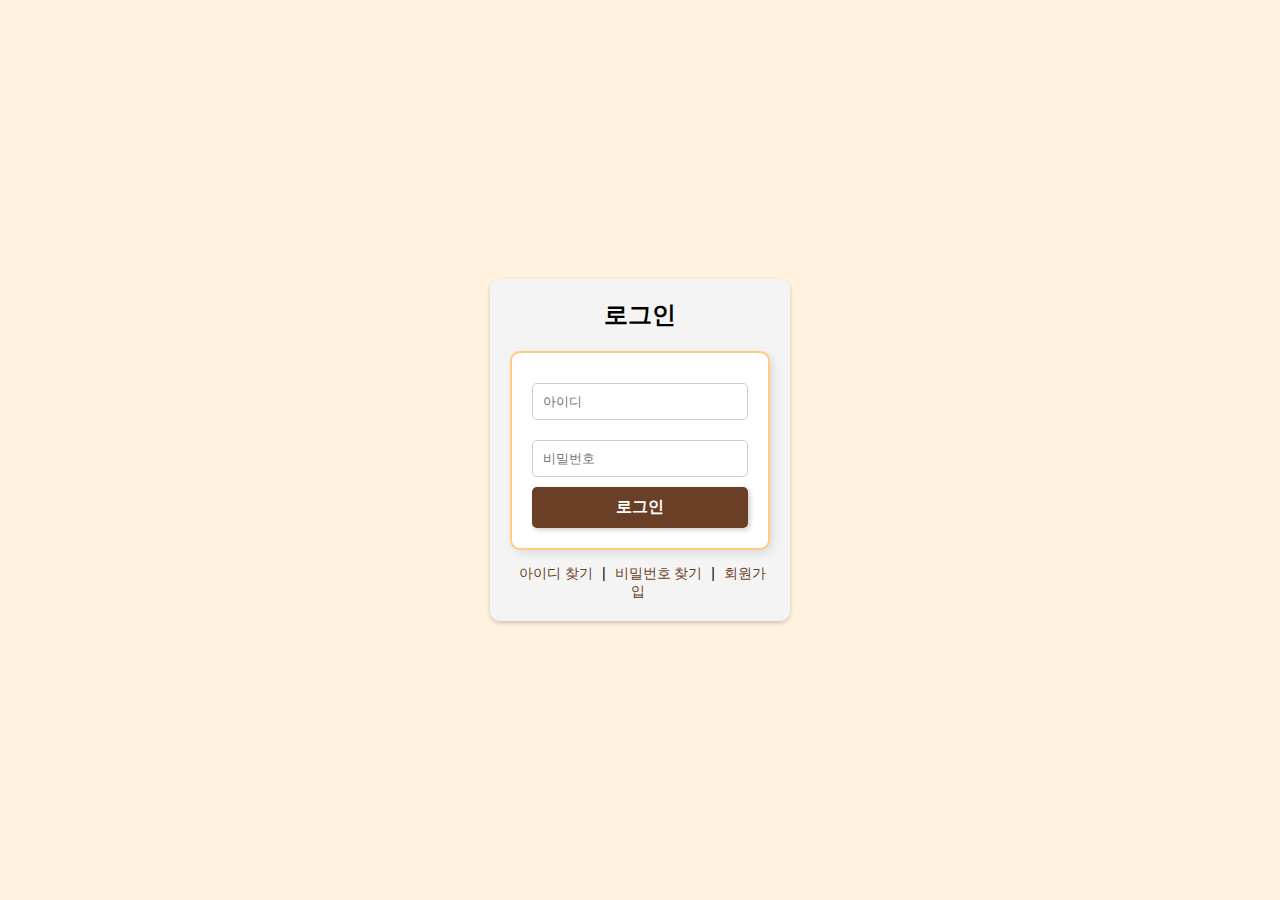
==== cakeshoplogin.html @ 31d34c52 "프론트엔드 과제용 케이크샵 온라인주문 페이지" ====
<!DOCTYPE html>
<html lang="ko">
<head>
    <meta charset="UTF-8">
    <meta name="viewport" content="width=device-width, initial-scale=1.0">
    <style>
        * {
            margin: 0;
            padding: 0;
            box-sizing: border-box;
        }
        body {
            font-family: Arial, sans-serif;
            background-color: #fff3e0; /* 부드러운 베이지 배경 */
            /* margin-top: 50px */
            display: flex;
            justify-content: center;
            align-items: center;
            height: 100vh;
        }
        .login-container {
            background: #f4f4f4;
            padding: 20px;
            border-radius: 10px;
            box-shadow: 0 2px 5px rgba(0, 0, 0, 0.2);
            width: 300px;
            text-align: center;
        }
        .login-container h2 {
            margin-bottom: 20px;
        }
        .login-container input {
            width: 100%;
            padding: 10px;
            margin: 10px 0;
            border: 1px solid #ccc;
            border-radius: 5px;
        }
        .login-container button {
            width: 100%;
            padding: 10px;
            background: #6b3e26;
            color: white;
            border: none;
            border-radius: 5px;
            cursor: pointer;
            font-size: 16px;
        }
        .login-container button:hover {
            background: #a0522d;
        }
        .links {
            margin-top: 15px;
            font-size: 14px;
        }
        .links a {
            color: #6b3e26;
            text-decoration: none;
            margin: 0 5px;
        }
        .links a:hover {
            text-decoration: underline;
        }
        form { 
            display: inline-block; 
            text-align: left; 
            padding: 20px; 
            border: 2px solid #ffcc80; /* 연한 주황 테두리 */
            border-radius: 10px; 
            background-color: #ffffff; /* 흰 배경 */
            box-shadow: 3px 3px 10px rgba(0, 0, 0, 0.1); /* 살짝 그림자 */
        }
        .error { 
            color: red; 
            font-size: 12px; 
            display: none; 
        }
        /* 🍩 달콤한 버튼 스타일 */
        button {
            background-color: #ffb74d; /* 따뜻한 오렌지 */
            color: white;
            border: none;
            padding: 10px 20px;
            font-size: 16px;
            border-radius: 20px; /* 둥글게 */
            cursor: pointer;
            transition: all 0.3s ease-in-out;
            font-weight: bold;
            box-shadow: 2px 2px 5px rgba(0, 0, 0, 0.2);
        }
        /* 마우스를 올렸을 때 */
        button:hover {
            background-color: #ff9800; /* 좀 더 진한 오렌지 */
            transform: scale(1.05); /* 살짝 커지는 효과 */
        }
        /* 클릭했을 때 */
        button:active {
            transform: scale(0.95); /* 살짝 눌리는 효과 */
        }
    </style>
    <title>회원관리</title>
</head>
<body>

<div class="login-container">
    <h2>로그인</h2>
    <form action="#" method="POST">
        <input type="text" placeholder="아이디" required>
        <input type="password" placeholder="비밀번호" required>
        
        <button type="submit">로그인</button>
    </form>
    <div class="links">
        <a href="#">아이디 찾기</a> | 
        <a href="#">비밀번호 찾기</a> | 
        <a href="#">회원가입</a>
    </div>
</div>

</body>
</html>
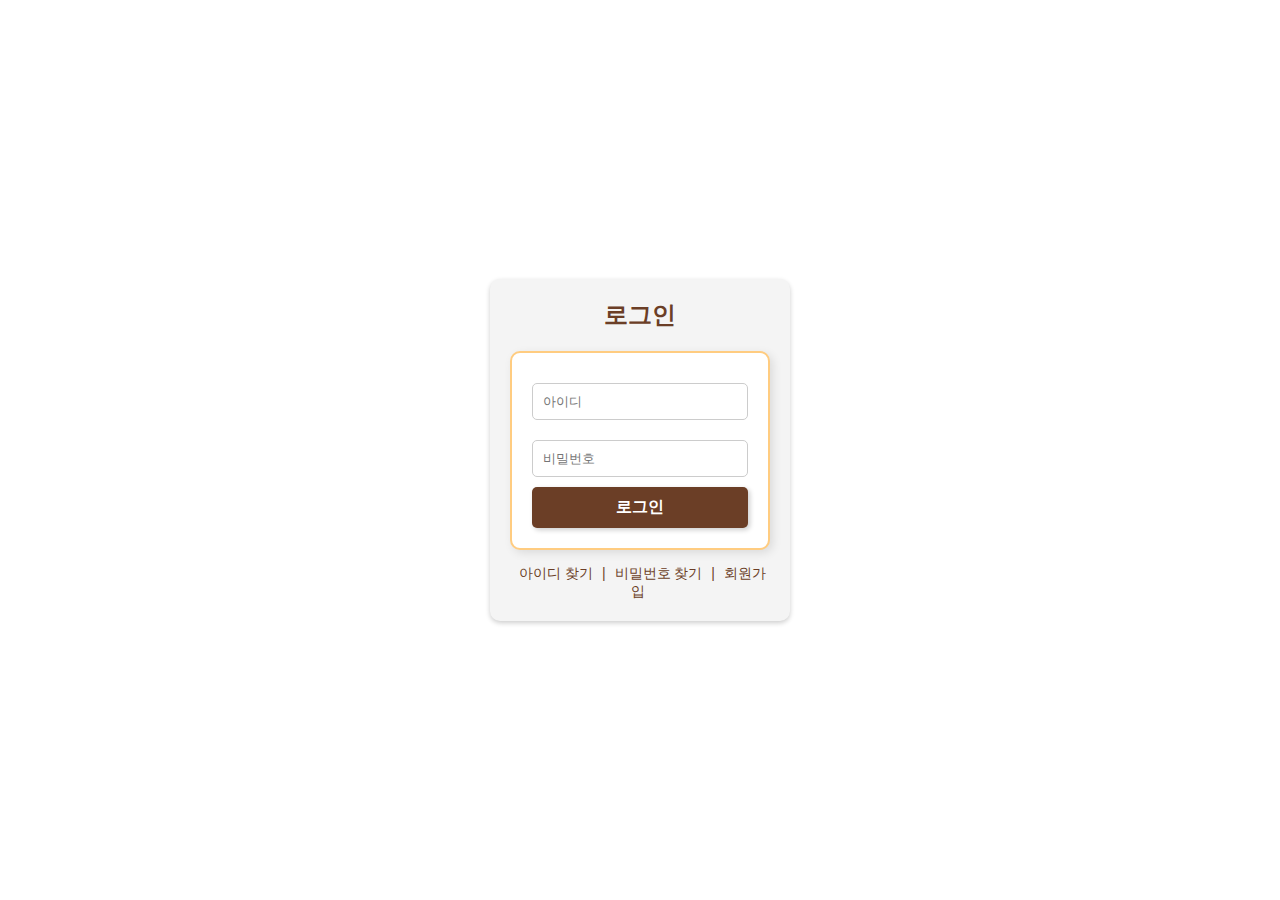
==== commit 5afeeb84: "악" ====
--- a/cakeshoplogin.html
+++ b/cakeshoplogin.html
@@ -3,102 +3,8 @@
 <head>
     <meta charset="UTF-8">
     <meta name="viewport" content="width=device-width, initial-scale=1.0">
-    <style>
-        * {
-            margin: 0;
-            padding: 0;
-            box-sizing: border-box;
-        }
-        body {
-            font-family: Arial, sans-serif;
-            background-color: #fff3e0; /* 부드러운 베이지 배경 */
-            /* margin-top: 50px */
-            display: flex;
-            justify-content: center;
-            align-items: center;
-            height: 100vh;
-        }
-        .login-container {
-            background: #f4f4f4;
-            padding: 20px;
-            border-radius: 10px;
-            box-shadow: 0 2px 5px rgba(0, 0, 0, 0.2);
-            width: 300px;
-            text-align: center;
-        }
-        .login-container h2 {
-            margin-bottom: 20px;
-        }
-        .login-container input {
-            width: 100%;
-            padding: 10px;
-            margin: 10px 0;
-            border: 1px solid #ccc;
-            border-radius: 5px;
-        }
-        .login-container button {
-            width: 100%;
-            padding: 10px;
-            background: #6b3e26;
-            color: white;
-            border: none;
-            border-radius: 5px;
-            cursor: pointer;
-            font-size: 16px;
-        }
-        .login-container button:hover {
-            background: #a0522d;
-        }
-        .links {
-            margin-top: 15px;
-            font-size: 14px;
-        }
-        .links a {
-            color: #6b3e26;
-            text-decoration: none;
-            margin: 0 5px;
-        }
-        .links a:hover {
-            text-decoration: underline;
-        }
-        form { 
-            display: inline-block; 
-            text-align: left; 
-            padding: 20px; 
-            border: 2px solid #ffcc80; /* 연한 주황 테두리 */
-            border-radius: 10px; 
-            background-color: #ffffff; /* 흰 배경 */
-            box-shadow: 3px 3px 10px rgba(0, 0, 0, 0.1); /* 살짝 그림자 */
-        }
-        .error { 
-            color: red; 
-            font-size: 12px; 
-            display: none; 
-        }
-        /* 🍩 달콤한 버튼 스타일 */
-        button {
-            background-color: #ffb74d; /* 따뜻한 오렌지 */
-            color: white;
-            border: none;
-            padding: 10px 20px;
-            font-size: 16px;
-            border-radius: 20px; /* 둥글게 */
-            cursor: pointer;
-            transition: all 0.3s ease-in-out;
-            font-weight: bold;
-            box-shadow: 2px 2px 5px rgba(0, 0, 0, 0.2);
-        }
-        /* 마우스를 올렸을 때 */
-        button:hover {
-            background-color: #ff9800; /* 좀 더 진한 오렌지 */
-            transform: scale(1.05); /* 살짝 커지는 효과 */
-        }
-        /* 클릭했을 때 */
-        button:active {
-            transform: scale(0.95); /* 살짝 눌리는 효과 */
-        }
-    </style>
     <title>회원관리</title>
+    <link rel="stylesheet" href="style.css">
 </head>
 <body>
 
--- a/style.css
+++ b/style.css
@@ -0,0 +1,440 @@
+* {
+    margin: 0;
+    padding: 0;
+    box-sizing: border-box;
+    color: #6b3e26; /* 파란색을 기본 색상으로 바꾸지 않고, 원래 색상 유지 */
+    text-decoration: none; /* 기본 파란색 하이퍼링크 스타일 없애기 */
+}
+.login-container {
+    background: #f4f4f4;
+    padding: 20px;
+    border-radius: 10px;
+    box-shadow: 0 2px 5px rgba(0, 0, 0, 0.2);
+    width: 300px;
+    text-align: center;
+}
+.login-container h2 {
+    margin-bottom: 20px;
+}
+.login-container input {
+    width: 100%;
+    padding: 10px;
+    margin: 10px 0;
+    border: 1px solid #ccc;
+    border-radius: 5px;
+}
+.login-container button {
+    width: 100%;
+    padding: 10px;
+    background: #6b3e26;
+    color: white;
+    border: none;
+    border-radius: 5px;
+    cursor: pointer;
+    font-size: 16px;
+}
+.login-container button:hover {
+    background: #a0522d;
+}
+.links {
+    margin-top: 15px;
+    font-size: 14px;
+}
+.links a {
+    color: #6b3e26;
+    margin: 0 5px;
+    text-decoration: none;
+}
+.links a:hover {
+    text-decoration: underline; /* 마우스 올렸을 때만 밑줄 */
+}
+form { 
+    display: inline-block; 
+    text-align: left; 
+    padding: 20px; 
+    border: 2px solid #ffcc80; /* 연한 주황 테두리 */
+    border-radius: 10px; 
+    background-color: #ffffff; /* 흰 배경 */
+    box-shadow: 3px 3px 10px rgba(0, 0, 0, 0.1); /* 살짝 그림자 */
+}
+.error { 
+    color: red; 
+    font-size: 12px; 
+    display: none; 
+}
+/* 🍩 달콤한 버튼 스타일 */
+button {
+    background-color: #ffb74d; /* 따뜻한 오렌지 */
+    color: white;
+    border: none;
+    padding: 10px 20px;
+    font-size: 16px;
+    border-radius: 20px; /* 둥글게 */
+    cursor: pointer;
+    transition: all 0.3s ease-in-out;
+    font-weight: bold;
+    box-shadow: 2px 2px 5px rgba(0, 0, 0, 0.2);
+}
+/* 마우스를 올렸을 때 */
+button:hover {
+    background-color: #ff9800; /* 좀 더 진한 오렌지 */
+    transform: scale(1.05); /* 살짝 커지는 효과 */
+}
+/* 클릭했을 때 */
+button:active {
+    transform: scale(0.95); /* 살짝 눌리는 효과 */
+}
+.arrow-btn {
+    background: none;  /* 배경 제거 */
+    border: none;  /* 테두리 제거 */
+    font-size: 2rem;  /* 화살표 크기 조절 */
+    color: black;  /* 화살표 색상 */
+    cursor: pointer;  /* 클릭할 수 있도록 변경 */
+    padding: 5px;  /* 클릭할 공간 확보 */
+}
+
+.arrow-btn:focus {
+    outline: none;  /* 클릭 시 테두리 제거 */
+}
+body {
+    justify-content: center;  /* 수평 중앙 정렬 */
+    align-items: center;  /* 수직 중앙 정렬 */
+    font-family: Arial, sans-serif;
+    display: flex;
+    text-align: center;
+    margin: 0;
+    padding: 20px;
+    flex-direction: column;
+    min-height: 100vh;
+}
+header {
+    background: #FBEFF1;
+    width: 100%;
+    height: 160px;
+    padding: 40px;
+    text-align: center;
+    font-size: 24px;
+    font-weight: bold;
+    color: white;
+    display: flex;
+    justify-content: space-between;
+    align-items: center; /* 수직 중앙 정렬 추가 */
+}
+nav {
+    display: flex;
+    justify-content: right;
+    background: #FBEFF1;
+    padding: 5px;
+    font-size:15px;
+    text-align: center;
+
+}
+nav a {
+    color: #6b3e26;
+    margin: 0 15px;
+    text-decoration: none;
+    font-weight: bold;
+}
+main {
+    display: flex;
+    flex: 1;
+    padding: 20px;
+}
+aside {
+    width: 20%;
+    background: #ffffff;
+    padding: 15px;
+    width: 200px;
+    border-radius: 10px;
+    box-shadow: 3px 3px 10px rgba(0, 0, 0, 0.1);  /* 그림자 추가. 입체적 요소. */
+    /* height: calc(100vh - 280px); */
+}
+#left-aside {
+    position: fixed; /* 요소를 화면에 고정해서 스크롤을 해도 움직이지 않음. */
+    left: 10px; /* 화면 왼쪽에서 10px 떨어진 위치에 배치 */
+    top: 230px;
+}
+#right-aside {
+    position: fixed;
+    right: 10px;
+    top: 230px;
+    background-color: #ffeb3b;
+}
+aside ul {
+    list-style: none;
+    padding: 0;
+    margin: 0;
+}
+
+aside ul li {
+    position: relative; /* 부모 요소 기준 위치 */
+}
+
+aside ul ul {
+    display: none;
+    padding-left: 15px;
+    position: relative; /* 부모 요소 기준 위치 */
+}
+
+aside ul li a {
+    display: block;
+    padding: 10px;
+    text-decoration: none;
+    color: #333;
+    font-weight: bold;
+}
+
+aside ul li a:hover {
+    background-color: #f4f4f4;
+}
+aside li:hover > ul {
+    display: block;
+}
+
+/* 기본 스타일 */
+.category-menu {
+    list-style: none; /* 리스트 스타일 제거 */
+    padding: 0;
+}
+
+.category-menu li {
+    position: relative;
+    padding: 10px;
+}
+
+.category-menu a {
+    text-decoration: none;
+    color: black;
+    display: block;
+    padding: 5px 10px;
+}
+/* 서브메뉴 기본적으로 숨기기 */
+.submenu {
+    display: none;
+    position: absolute;
+    left: 100%; /* 부모 li 기준으로 오른쪽에 배치 */
+    top: 0;
+    /* top: 100%; 부모 아래에 위치 */
+    background: white;
+    list-style: none;
+    padding: 5px 0;
+    border: 1px solid #ddd;
+    min-width: 150px;
+    box-shadow: 2px 2px 5px rgba(0, 0, 0, 0.1);
+    z-index: 100; /* 다른 요소보다 위에 표시 */
+}
+/* 2단계 하위 메뉴 (도형 케이크 하위 카테고리) */
+.dropdown .submenu {
+    left: 100%; /* 부모 li의 오른쪽에 위치 */
+    top: 0; /* 상위 메뉴와 동일한 높이 */
+}
+/* 마우스를 올리면 하위 메뉴 보이게 */
+/* .dropdown:hover .submenu로 하면 하위메뉴가 계속 보이는 상태이므로 주의하자. */
+.dropdown:hover > .submenu {
+    display: block;
+}
+/* 하위 메뉴가 사라지는 문제 해결 */
+.dropdown {
+    position: relative;
+}
+.submenu li {
+    position: relative;
+    white-space: nowrap; /* 줄바꿈 방지 */
+    padding: 10px;
+}
+/* 케이크 리스트 컨테이너 */
+.article-container {
+    display: grid;
+    grid-template-columns: repeat(3, 1fr); /* 3열 유지 */
+    justify-content: center;
+    overflow: hidden; /* 넘치는 요소 숨김 */
+    max-width: 100%; /* 화면 크기에 맞게 조절 */
+    flex-wrap: nowrap; /* 줄 바꿈 방지 */
+    gap: 20px;
+    margin-top: 20px;
+}
+
+/* 개별 케이크 카드 스타일 */
+.cake-card {
+    background: #ffffff;
+    border-radius: 15px;
+    box-shadow: 4px 4px 10px rgba(0, 0, 0, 0.1);
+    width: 250px;
+    padding: 15px;
+    text-align: center;
+    transition: transform 0.3s ease-in-out;
+}
+
+.cake-card:hover {
+    transform: scale(1.05); /* 마우스 올리면 확대 */
+}
+
+.cake-card img {
+    width: 100%;
+    border-radius: 10px;
+}
+
+.cake-card h3 {
+    color: #6b3e26;
+    font-size: 20px;
+    margin: 10px 0;
+}
+
+.cake-card p {
+    color: #757575;
+    font-size: 14px;
+}
+
+/* 주문 버튼 */
+.order-btn {
+    background-color: #6b3e26;
+    color: white;
+    border: none;
+    padding: 10px 15px;
+    border-radius: 20px;
+    cursor: pointer;
+    font-size: 14px;
+    transition: all 0.3s ease-in-out;
+}
+
+.order-btn:hover {
+    background-color: #6b3e26;
+    transform: scale(1.1);
+}
+section {
+    flex: 1;
+    padding: 20px;
+}
+.order-container {
+    display: flex;
+    justify-content: center;
+    align-items: center;
+    margin-top: 20px;
+    gap: 180px;
+}
+.cake-image {
+    display: flex;
+    align-items: center;
+    position: relative;
+}
+.cake-image img {
+    width: 600px;
+    height: auto;
+    border-radius: 10px;
+    box-shadow: 0 2px 5px rgba(0,0,0,0.1);
+}
+.prev-btn, .next-btn {
+    background: rgba(255, 255, 255, 0.8);
+    color: #6b3e26;
+    border: none;
+    padding: 10px 15px;
+    cursor: pointer;
+    position: absolute;
+    top: 50%;
+    transform: translateY(-50%);
+    font-size: 20px;
+    font-weight: bold;
+    border-radius: 50%;
+    box-shadow: 0 2px 5px rgba(0,0,0,0.2);
+    transition: background 0.3s, transform 0.2s;
+}
+
+.prev-btn:hover, .next-btn:hover {
+    background: rgba(255, 255, 255, 1);
+    transform: translateY(-50%) scale(1.1);
+}
+
+.prev-btn { left: -40px; }
+.next-btn { right: -40px; }
+
+.cake-details {
+    overflow: hidden; /* 넘치는 부분 숨기기 */
+    /* position: fixed; 넘치는 부분 숨기려했으나 사진이랑 글자랑 겹쳐버림*/
+    display: flex;
+    flex-direction: column;
+    justify-content: center;
+    align-items: flex-start;
+    max-width: 300px;
+}
+.order-form {
+    margin-top: 15px;
+    display: flex;
+    flex-direction: column;
+    align-items: flex-start;
+    gap: 10px;
+}
+
+.order-form label {
+    font-weight: bold;
+}
+
+.order-form input {
+    padding: 5px;
+    border: 1px solid #ddd;
+    border-radius: 5px;
+}
+article {
+    background: #fff5e1;
+    text-align: center; /* 텍스트 요소 중앙 정렬 */
+    width: 80%; /* 가로 크기 설정 (원하는 크기로 조정 가능) */
+    max-width: 400px; /* 최대 가로 크기 제한 */
+    padding: 10px;
+    margin: auto; /* 중앙 정렬 (좌우 여백 자동) */
+    margin-bottom: 10px;  /* 아티클 사이의 간격 대략 한 줄 정도의 공백 */
+    border: 1px solid #ddd; /* 테두리 (선택 사항) */
+    border-radius: 10px; /* 모서리 둥글게 (선택 사항) */
+    background-color: #f9f9f9; /* 배경색 (선택 사항) */
+    box-shadow: 0 2px 5px rgba(0,0,0,0.1);
+}
+article img {
+    display: block; /* 이미지도 중앙 정렬 */
+    margin: 10px auto; /* 상하 10px 여백, 좌우 자동 정렬 */
+    max-width: 100%; /* 반응형을 위해 최대 너비 설정 */
+    height: auto; /* auto로 설정시 원본 비율 유지 */
+}
+.article-container {
+    display: flex; /* 가로 정렬 */
+    justify-content: center; /* 중앙 정렬 */
+    gap: 20px; /* 요소 사이 간격 */
+}
+
+.article-container article {
+    text-align: center; /* 내부 요소 중앙 정렬 */
+    width: 300px; /* 고정된 너비 설정 */
+    margin: 10px 5px; /* 상하 좌우 px 여백 */
+    border: 1px solid #ddd; /* 테두리 (선택 사항) */
+    border-radius: 10px; /* 모서리 둥글게 (선택 사항) */
+    padding: 15px;
+    background-color: #f9f9f9; /* 배경색 (선택 사항) */
+}
+
+footer {
+    background: #FBEFF1;
+    text-align: center;
+    padding: 15px;
+    width: 100%;
+    clear: both;
+}
+
+/* footer 내의 span 요소들에 대한 스타일 추가 */
+footer span {
+    margin-right: 20px;  /* span 요소 사이의 오른쪽 여백 */
+}
+/* 각 div에 여백 추가 */
+footer div {
+    margin-bottom: 10px;  /* div 사이의 아래쪽 여백 */
+}
+
+footer div.info {
+    color: #999A9F;
+    margin-bottom: 50px;  /* info div 아래쪽 여백 추가 */
+}
+
+footer div.info span {
+    color: #000000;  /* span 안의 텍스트를 검은색으로 설정 */
+}
+
+footer div.protect {
+    margin-top: 30px;
+    margin-bottom: 30px;
+}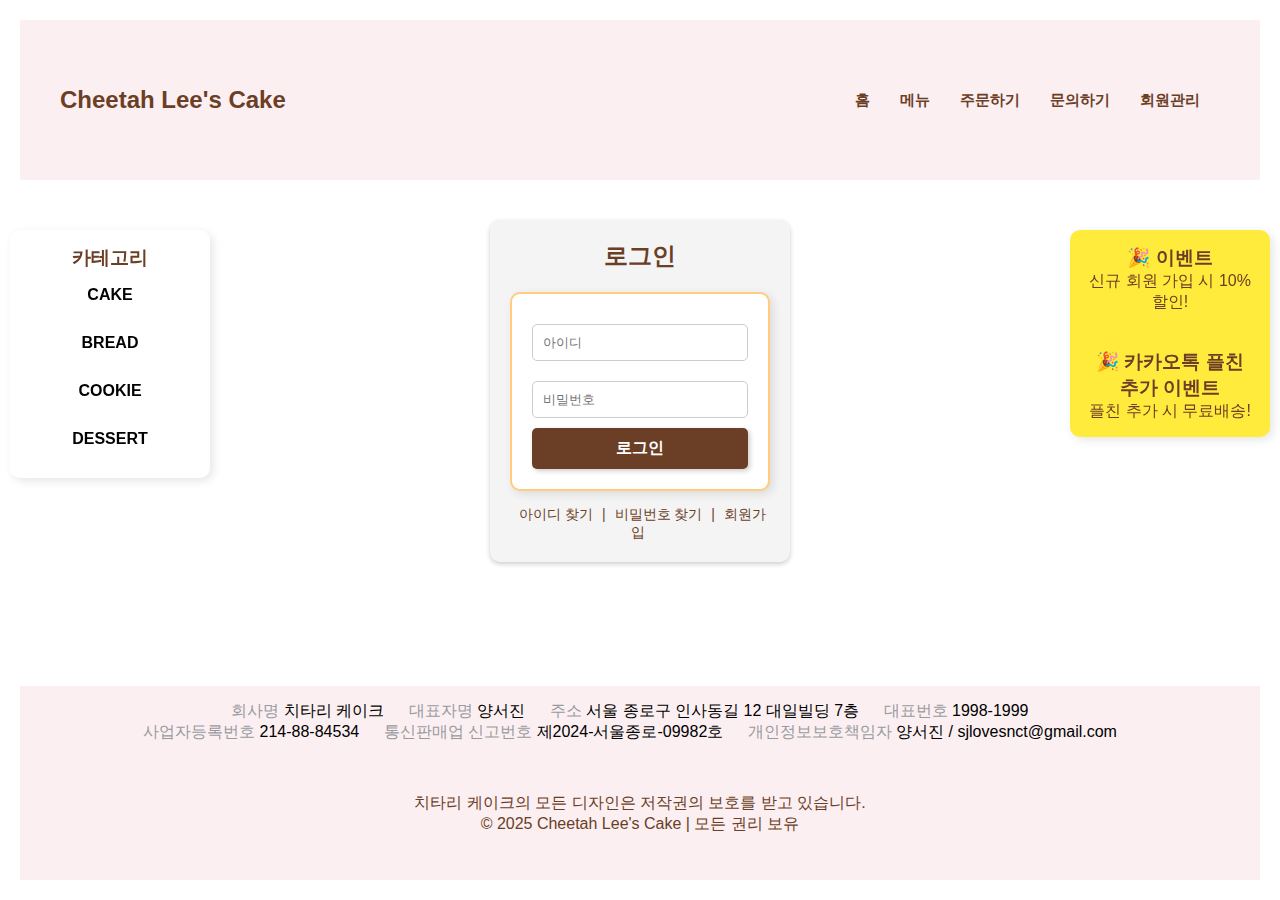
==== commit 24e8c1e2: "로그인은 거의 다 끝난듯~" ====
--- a/cakeshoplogin.html
+++ b/cakeshoplogin.html
@@ -7,21 +7,98 @@
     <link rel="stylesheet" href="style.css">
 </head>
 <body>
-
-<div class="login-container">
-    <h2>로그인</h2>
-    <form action="#" method="POST">
-        <input type="text" placeholder="아이디" required>
-        <input type="password" placeholder="비밀번호" required>
-        
-        <button type="submit">로그인</button>
-    </form>
-    <div class="links">
-        <a href="#">아이디 찾기</a> | 
-        <a href="#">비밀번호 찾기</a> | 
-        <a href="#">회원가입</a>
-    </div>
-</div>
+    <header>
+        <div class="logo">Cheetah Lee's Cake</div>
+        <nav>
+            <a href="bestcake.html">홈</a>
+            <a href="categ.html">메뉴</a>
+            <a href="order.html">주문하기</a>
+            <a href="QNA.html">문의하기</a>
+            <a href="cakeshoplogin.html">회원관리</a>
+        </nav>
+    </header>
+    
+    
+    
+    <main>
+        <aside id="left-aside">
+            <h3>카테고리</h3>
+            <ul class="category-menu">
+                <li class="dropdown">
+                    <a href="cake.html">CAKE</a>
+                    <ul class="submenu">
+                        <li><a href="ricecake.html">앙금케이크<span class="move"></span></a></li>
+                        <li><a href="lunchbox.html">도시락케이크<span class="move"></span></a></li>
+                        <li><a href="letter.html">레터링케이크<span class="move"></span></a></li>
+                        <li class="dropdown"><a href="#">도형케이크<span class="move"></span></a>
+                            <ul class="submenu">
+                                <li><a href="circle.html">원형</a></li>
+                                <li><a href="heart.html">하트</a></li>
+                                <li><a href="char.html">캐릭터</a></li>
+                            </ul>
+                        </li>
+                    </ul>
+                </li>
+                <li class="dropdown">
+                        <a href="bread.html">BREAD</a>
+                        <ul class="submenu">
+                            <li><a href="plain.html">식빵<span class="move"></span></a></li>
+                        </ul>
+                </li>
+                <li class="dropdown">
+                    <a href="cookies.html">COOKIE</a>
+                        <ul class="submenu">
+                            <li><a href="smorescookie.html">스모어쿠키<span class="move"></span></a></li>
+                            <li><a href="carrotcookie.html">당근쿠키<span class="move"></span></a></li>
+                            <li><a href="buttercookie.html">버터쿠키<span class="move"></span></a></li>
+                        </ul>
+                </li>
+                <li><a href="dessert.html">DESSERT</a></li>
+            </ul>
+        </aside>
+    
+        <section>
+            <div class="login-container">
+                <h2>로그인</h2>
+                <form action="#" method="POST">
+                    <input type="text" placeholder="아이디" required>
+                    <input type="password" placeholder="비밀번호" required>
+                    
+                    <button type="submit">로그인</button>
+                </form>
+                <div class="links">
+                    <a href="#">아이디 찾기</a> | 
+                    <a href="#">비밀번호 찾기</a> | 
+                    <a href="#">회원가입</a>
+                </div>
+            </div>
+        </section>
+    </main>
+    <aside id="right-aside">
+        <h3>🎉 이벤트</h3>
+        <p>신규 회원 가입 시 10% 할인!</p>
+        <!-- <img src="https://via.placeholder.com/150" alt="광고 이미지"> -->
+        <br><br>
+        <h3>🎉 카카오톡 플친 추가 이벤트</h3>
+        <p>플친 추가 시 무료배송!</p>
+        <!-- <img src="https://via.placeholder.com/150" alt="광고 이미지"> -->
+    </aside>
+    <footer>
+        <div class="info">
+            회사명 <span>치타리 케이크</span> 대표자명 <span>양서진</span> 주소 <span>서울 종로구 인사동길 12 대일빌딩 7층</span> 대표번호 <span>1998-1999</span>
+            <br>
+            사업자등록번호
+            <span>214-88-84534</span>
+            통신판매업 신고번호
+            <span>제2024-서울종로-09982호</span>
+            개인정보보호책임자
+            <span>양서진 / sjlovesnct@gmail.com</span>
+        </div>
+        <div class="protect">
+            치타리 케이크의 모든 디자인은 저작권의 보호를 받고 있습니다.<br>
+            © 2025 Cheetah Lee's Cake | 모든 권리 보유
+        </div>
+    </footer>
 
 </body>
 </html>
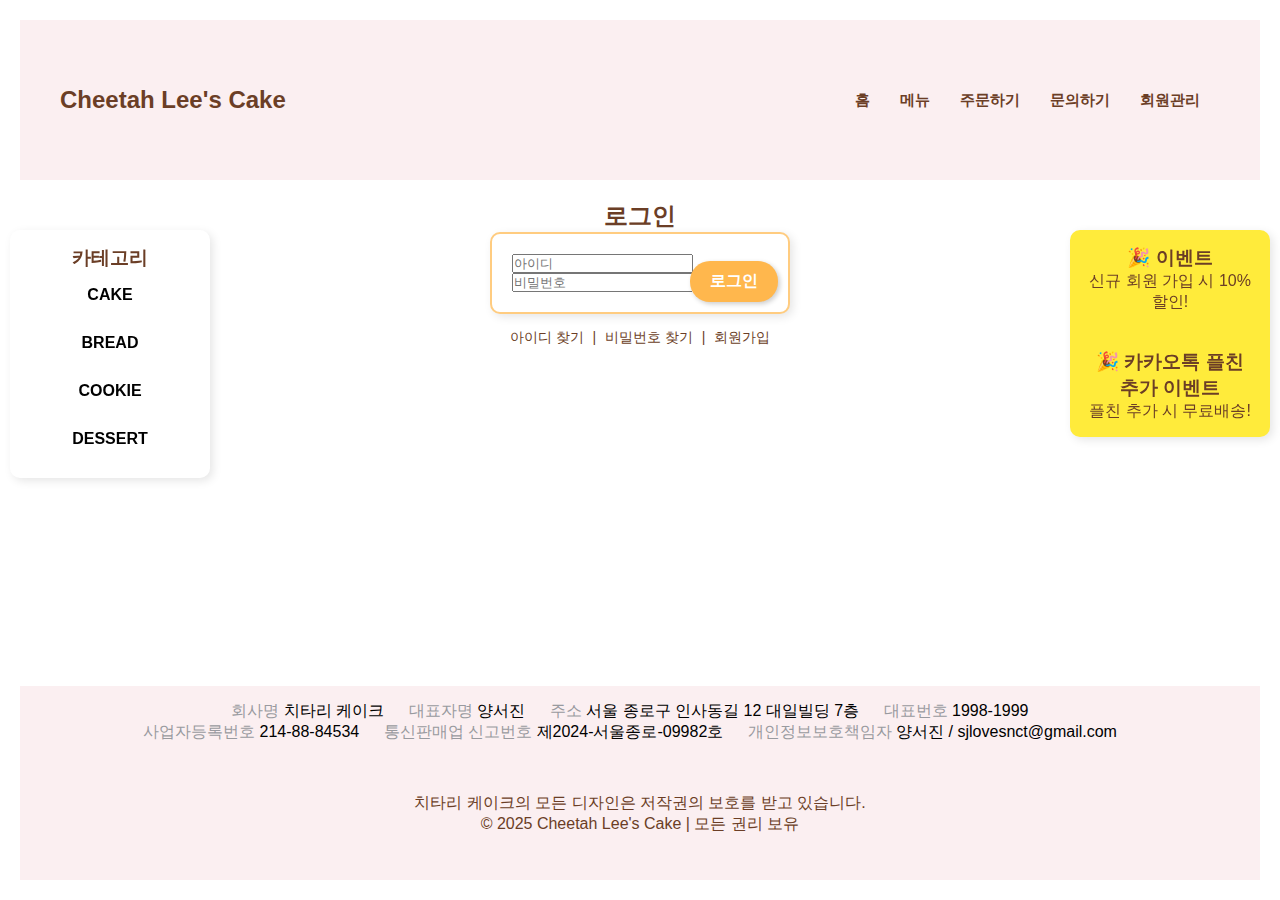
==== commit 4d6f7c6c: "조금 씩 더 발전" ====
--- a/cakeshoplogin.html
+++ b/cakeshoplogin.html
@@ -14,7 +14,7 @@
             <a href="categ.html">메뉴</a>
             <a href="order.html">주문하기</a>
             <a href="QNA.html">문의하기</a>
-            <a href="cakeshoplogin.html">회원관리</a>
+            <a href="#" id="manageAccount">회원관리</a>
         </nav>
     </header>
     
@@ -57,23 +57,53 @@
             </ul>
         </aside>
     
-        <section>
-            <div class="login-container">
+        <div class="container">
+            <!-- 로그인 폼 -->
+            <div id="loginForm">
                 <h2>로그인</h2>
-                <form action="#" method="POST">
-                    <input type="text" placeholder="아이디" required>
+                <form action="#" method="POST" class="login-form">
+                    <input type="text" placeholder="아이디" required><br>
                     <input type="password" placeholder="비밀번호" required>
-                    
                     <button type="submit">로그인</button>
                 </form>
                 <div class="links">
                     <a href="#">아이디 찾기</a> | 
                     <a href="#">비밀번호 찾기</a> | 
-                    <a href="#">회원가입</a>
+                    <a href="#" id="showRegister">회원가입</a>
                 </div>
             </div>
-        </section>
+    
+            <!-- 회원가입 폼 -->
+            <div id="registerForm" style="display: none;">
+                <h2>회원가입</h2>
+                <form>
+                    <input type="text" placeholder="이름" required><br><br>
+                    <input type="text" placeholder="아이디" required><br><br>
+                    <input type="password" placeholder="비밀번호" required><br><br>
+                    <input type="number" placeholder="나이" required><br><br>
+                    <select required>
+                        <option value="Male">남성</option>
+                        <option value="Female">여성</option>
+                        <option value="Other">기타</option>
+                    </select><br><br>
+                    <input type="text" placeholder="주소" required>
+                    <button type="submit">회원가입</button>
+                </form>
+                <p>이미 계정이 있으신가요? <a href="#" id="showLogin">로그인</a></p>
+            </div>
+        </div>
     </main>
+    <script>
+        document.getElementById("showRegister").addEventListener("click", function() {
+            document.getElementById("loginForm").style.display = "none";
+            document.getElementById("registerForm").style.display = "block";
+        });
+
+        document.getElementById("showLogin").addEventListener("click", function() {
+            document.getElementById("registerForm").style.display = "none";
+            document.getElementById("loginForm").style.display = "block";
+        });
+    </script>
     <aside id="right-aside">
         <h3>🎉 이벤트</h3>
         <p>신규 회원 가입 시 10% 할인!</p>
--- a/style.css
+++ b/style.css
@@ -36,6 +36,17 @@
 .login-container button:hover {
     background: #a0522d;
 }
+.login-form {
+    position: relative; /* 상대 위치를 기준으로 버튼을 절대 위치로 배치할 수 있음 */
+    width: 300px; /* 원하는 너비 설정 */
+    margin: 0 auto; /* 중앙 정렬 */
+}
+
+.login-form button {
+    position: absolute; /* 절대 위치로 설정 */
+    bottom: 10px; /* 아래쪽 10px */
+    right: 10px; /* 오른쪽 10px */
+}
 .links {
     margin-top: 15px;
     font-size: 14px;
@@ -47,6 +58,78 @@
 }
 .links a:hover {
     text-decoration: underline; /* 마우스 올렸을 때만 밑줄 */
+}
+.signup-container {
+    background-color: #fff;
+    padding: 30px;
+    border-radius: 10px;
+    box-shadow: 0 4px 8px rgba(0, 0, 0, 0.1);
+    width: 100%;
+    max-width: 450px;
+}
+
+.signup-container h2 {
+    text-align: center;
+    color: #333;
+    margin-bottom: 20px;
+}
+
+.signup-container label {
+    font-size: 14px;
+    color: #555;
+    display: block;
+    margin-bottom: 8px;
+}
+
+.signup-container input,
+.signup-container select {
+    width: 100%;
+    padding: 10px;
+    margin: 10px 0;
+    border: 1px solid #ddd;
+    border-radius: 5px;
+    box-sizing: border-box;
+    font-size: 16px;
+}
+
+.signup-container button {
+    width: 100%;
+    padding: 12px;
+    background-color: #6b3e26;
+    color: white;
+    border: none;
+    cursor: pointer;
+    font-size: 16px;
+    border-radius: 5px;
+    transition: background-color 0.3s;
+}
+
+.signup-container button:hover {
+    background-color: #a0522d;
+}
+
+.signup-container .error {
+    color: red;
+    font-size: 14px;
+    text-align: center;
+}
+
+.signup-container .success {
+    color: green;
+    font-size: 14px;
+    text-align: center;
+}
+
+.signup-container a {
+    display: block;
+    text-align: center;
+    margin-top: 15px;
+    color: #4CAF50;
+    text-decoration: none;
+}
+
+.signup-container a:hover {
+    text-decoration: underline;
 }
 form { 
     display: inline-block; 
@@ -284,17 +367,40 @@
     color: #757575;
     font-size: 14px;
 }
-
+.order-form {
+    position: relative; /* 부모 요소 기준으로 절대 위치 배치 */
+    margin-top: 15px;
+    display: flex;
+    flex-direction: column;
+    align-items: flex-start;
+    gap: 10px;
+    width: 100%; /* 부모에 맞춰 전체 너비 사용 */
+    max-width: 600px; /* 최대 너비를 600px로 설정하여 너무 커지지 않도록 제한 */
+    margin: 0 auto; /* 중앙 정렬 */
+}
+.order-form .form-row {
+    display: flex; /* 가로로 배치 */
+    justify-content: space-between; /* 두 요소 사이에 간격을 추가 */
+    width: 100%; /* 부모 요소의 너비에 맞추기 */
+}
+
+.order-form .form-row .date-picker,
+.order-btn {
+    width: 48%; /* 각각 50%씩 차지하되, 여유 공간을 주기 위해 48%로 설정 */
+}
 /* 주문 버튼 */
 .order-btn {
     background-color: #6b3e26;
     color: white;
+    bottom: 10px; /* 부모 요소 하단에서 10px 떨어짐 */
+    right: 10px; /* 부모 요소 오른쪽에서 10px 떨어짐 */
     border: none;
     padding: 10px 15px;
     border-radius: 20px;
     cursor: pointer;
     font-size: 14px;
     transition: all 0.3s ease-in-out;
+    align-self: flex-end; /* 오른쪽 끝으로 배치 */
 }
 
 .order-btn:hover {
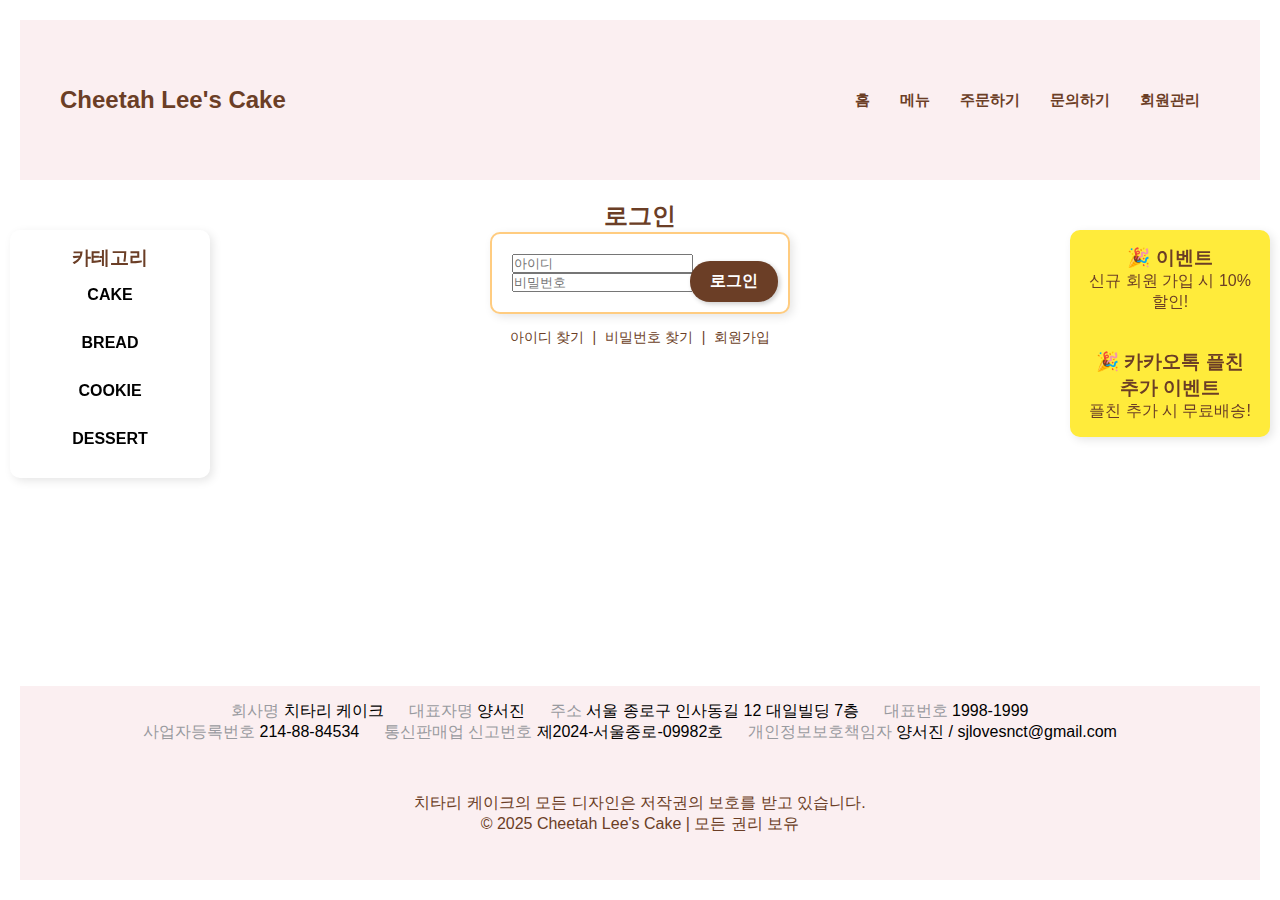
==== commit e94bea3c: "되던것도 안되고 있다" ====
--- a/cakeshoplogin.html
+++ b/cakeshoplogin.html
@@ -8,9 +8,11 @@
 </head>
 <body>
     <header>
-        <div class="logo">Cheetah Lee's Cake</div>
+        <div class="logo" id="logo">
+            <a href="index.html" onclick="showHomeSection(); return false;">Cheetah Lee's Cake</a>
+        </div>
         <nav>
-            <a href="bestcake.html">홈</a>
+            <a href="index.html">홈</a>
             <a href="categ.html">메뉴</a>
             <a href="order.html">주문하기</a>
             <a href="QNA.html">문의하기</a>
@@ -129,6 +131,6 @@
             © 2025 Cheetah Lee's Cake | 모든 권리 보유
         </div>
     </footer>
-
+<script src="script.js"></script>
 </body>
 </html>
--- a/style.css
+++ b/style.css
@@ -35,6 +35,7 @@
 }
 .login-container button:hover {
     background: #a0522d;
+    transform: scale(1.1);
 }
 .login-form {
     position: relative; /* 상대 위치를 기준으로 버튼을 절대 위치로 배치할 수 있음 */
@@ -106,6 +107,7 @@
 
 .signup-container button:hover {
     background-color: #a0522d;
+    transform: scale(1.1);
 }
 
 .signup-container .error {
@@ -124,7 +126,6 @@
     display: block;
     text-align: center;
     margin-top: 15px;
-    color: #4CAF50;
     text-decoration: none;
 }
 
@@ -147,7 +148,7 @@
 }
 /* 🍩 달콤한 버튼 스타일 */
 button {
-    background-color: #ffb74d; /* 따뜻한 오렌지 */
+    background-color: #6b3e26;
     color: white;
     border: none;
     padding: 10px 20px;
@@ -160,22 +161,42 @@
 }
 /* 마우스를 올렸을 때 */
 button:hover {
-    background-color: #ff9800; /* 좀 더 진한 오렌지 */
-    transform: scale(1.05); /* 살짝 커지는 효과 */
+    transform: scale(1.1, 1.1); /* 가로와 세로 모두 커지는 효과 */
 }
 /* 클릭했을 때 */
 button:active {
     transform: scale(0.95); /* 살짝 눌리는 효과 */
 }
+.slider {
+    position: relative;
+    width: 100%; /* 슬라이드 영역의 너비 */
+    max-width: 600px; /* 최대 너비 설정 */
+    margin: 0 auto;
+    overflow: hidden; /* 이미지가 겹쳐서 보이지 않도록 설정 */
+}
+
+.cakeinside-image {
+    width: 100%; /* 이미지 크기를 슬라이드 영역에 맞추기 */
+    transition: transform 0.3s ease-in-out; /* 슬라이드 효과 */
+}
 .arrow-btn {
     background: none;  /* 배경 제거 */
     border: none;  /* 테두리 제거 */
-    font-size: 2rem;  /* 화살표 크기 조절 */
+    font-size: 30px; /* 기호 크기 설정 */
     color: black;  /* 화살표 색상 */
     cursor: pointer;  /* 클릭할 수 있도록 변경 */
     padding: 5px;  /* 클릭할 공간 확보 */
-}
-
+    position: absolute;
+    top: 50%;
+    transform: translateY(-50%);
+}
+.arrow-btn.left {
+    left: 10px; /* 왼쪽 위치 조정 */
+}
+
+.arrow-btn.right {
+    right: 10px; /* 오른쪽 위치 조정 */
+}
 .arrow-btn:focus {
     outline: none;  /* 클릭 시 테두리 제거 */
 }
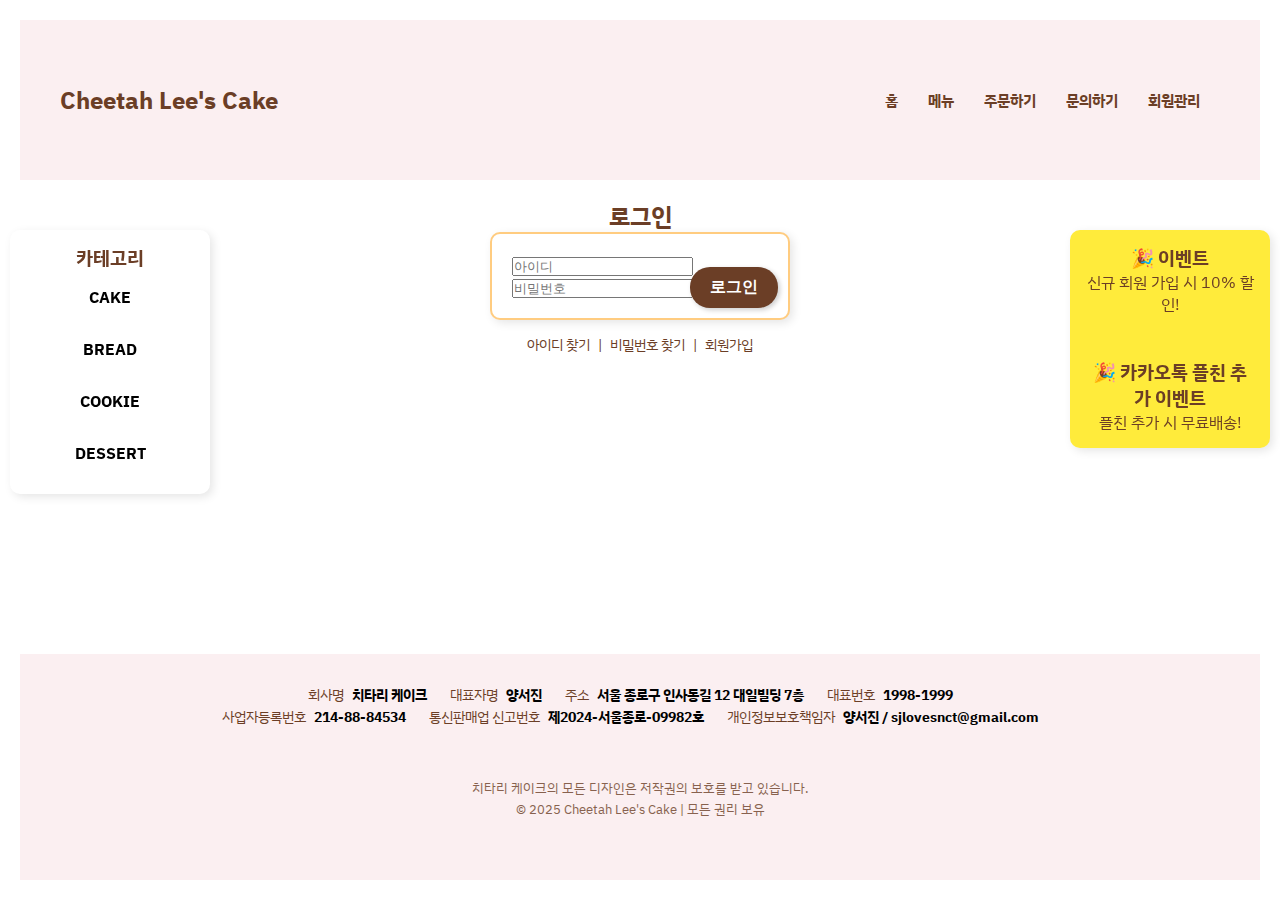
==== commit 60265b91: "ㅋㅋ" ====
--- a/cakeshoplogin.html
+++ b/cakeshoplogin.html
@@ -3,6 +3,7 @@
 <head>
     <meta charset="UTF-8">
     <meta name="viewport" content="width=device-width, initial-scale=1.0">
+    <link href="https://fonts.googleapis.com/css2?family=IBM+Plex+Sans+KR&display=swap" rel="stylesheet">
     <title>회원관리</title>
     <link rel="stylesheet" href="style.css">
 </head>
--- a/style.css
+++ b/style.css
@@ -203,7 +203,7 @@
 body {
     justify-content: center;  /* 수평 중앙 정렬 */
     align-items: center;  /* 수직 중앙 정렬 */
-    font-family: Arial, sans-serif;
+    font-family: 'IBM Plex Sans KR', sans-serif;
     display: flex;
     text-align: center;
     margin: 0;
@@ -537,10 +537,15 @@
 
 footer {
     background: #FBEFF1;
-    text-align: center;
-    padding: 15px;
+    color: #fff; /* 밝은 텍스트 */
+    width: 100%; /* 전체 화면 가로폭 차지 */
+    text-align: center;
+    padding: 30px 5%; /* 양옆 여백을 5% 줘서 가독성 증가 */
     width: 100%;
     clear: both;
+    font-size: 14px;
+    line-height: 1.6;
+    box-sizing: border-box; /* 패딩 포함한 크기 계산 */
 }
 
 /* footer 내의 span 요소들에 대한 스타일 추가 */
@@ -553,15 +558,21 @@
 }
 
 footer div.info {
-    color: #999A9F;
+    color: #6b3e26;
+    max-width: 1200px; /* 너무 길어지는 걸 방지 */
+    margin: 0 auto 15px auto;
     margin-bottom: 50px;  /* info div 아래쪽 여백 추가 */
 }
 
 footer div.info span {
     color: #000000;  /* span 안의 텍스트를 검은색으로 설정 */
+    font-weight: bold;
+    margin-left: 5px;
 }
 
 footer div.protect {
     margin-top: 30px;
     margin-bottom: 30px;
+    font-size: 13px;
+    opacity: 0.8;
 }